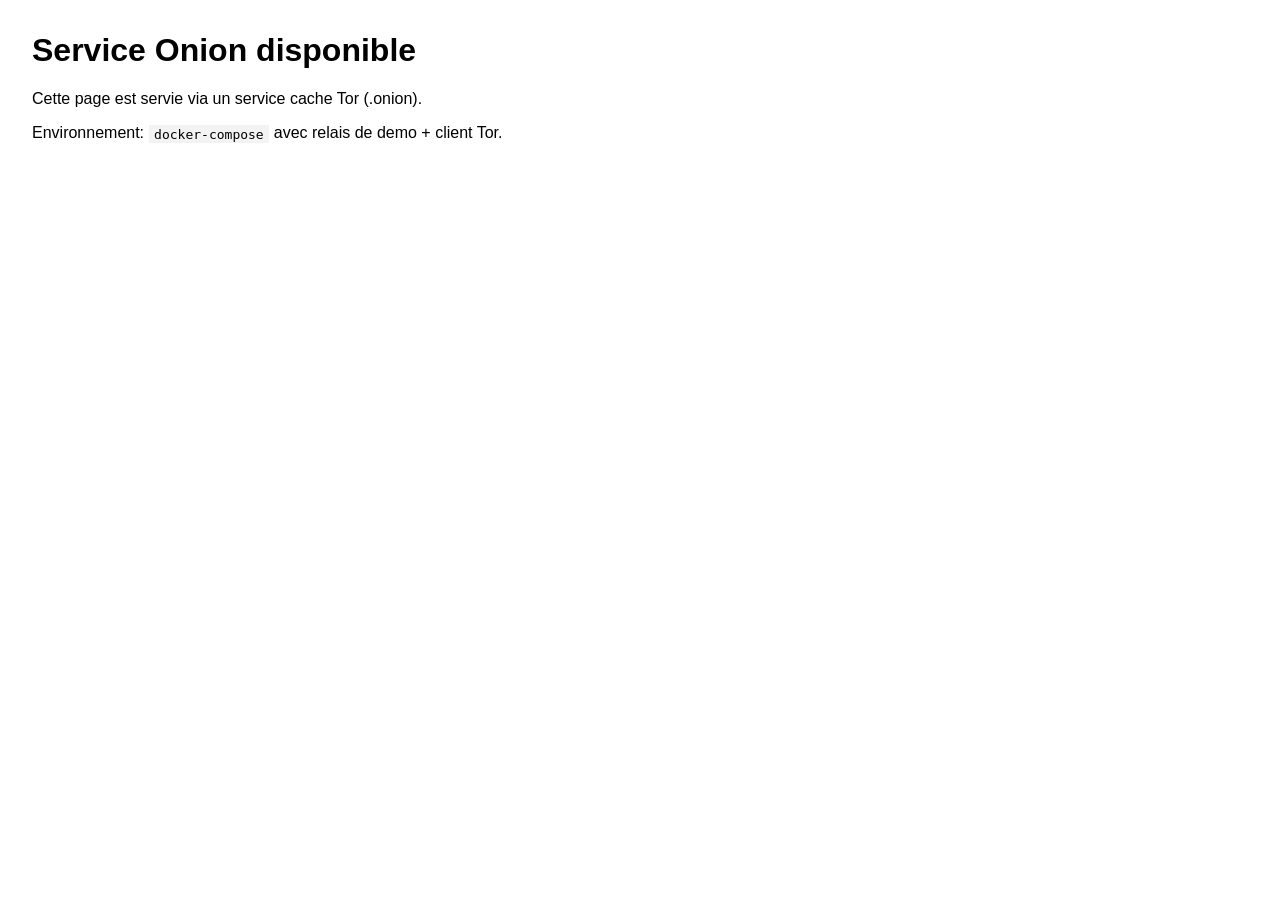
==== web/index.html @ bec4f0a8 "first commit" ====
<!DOCTYPE html>
<html lang="fr">
  <head>
    <meta charset="UTF-8" />
    <meta name="viewport" content="width=device-width, initial-scale=1.0" />
    <title>Demo Tor Onion</title>
    <style>
      body {
        font-family: Arial, sans-serif;
        margin: 2rem;
        max-width: 780px;
      }
      code {
        background: #f3f3f3;
        padding: 0.1rem 0.35rem;
      }
    </style>
  </head>
  <body>
    <h1>Service Onion disponible</h1>
    <p>Cette page est servie via un service cache Tor (.onion).</p>
    <p>
      Environnement: <code>docker-compose</code> avec relais de demo + client Tor.
    </p>
  </body>
</html>
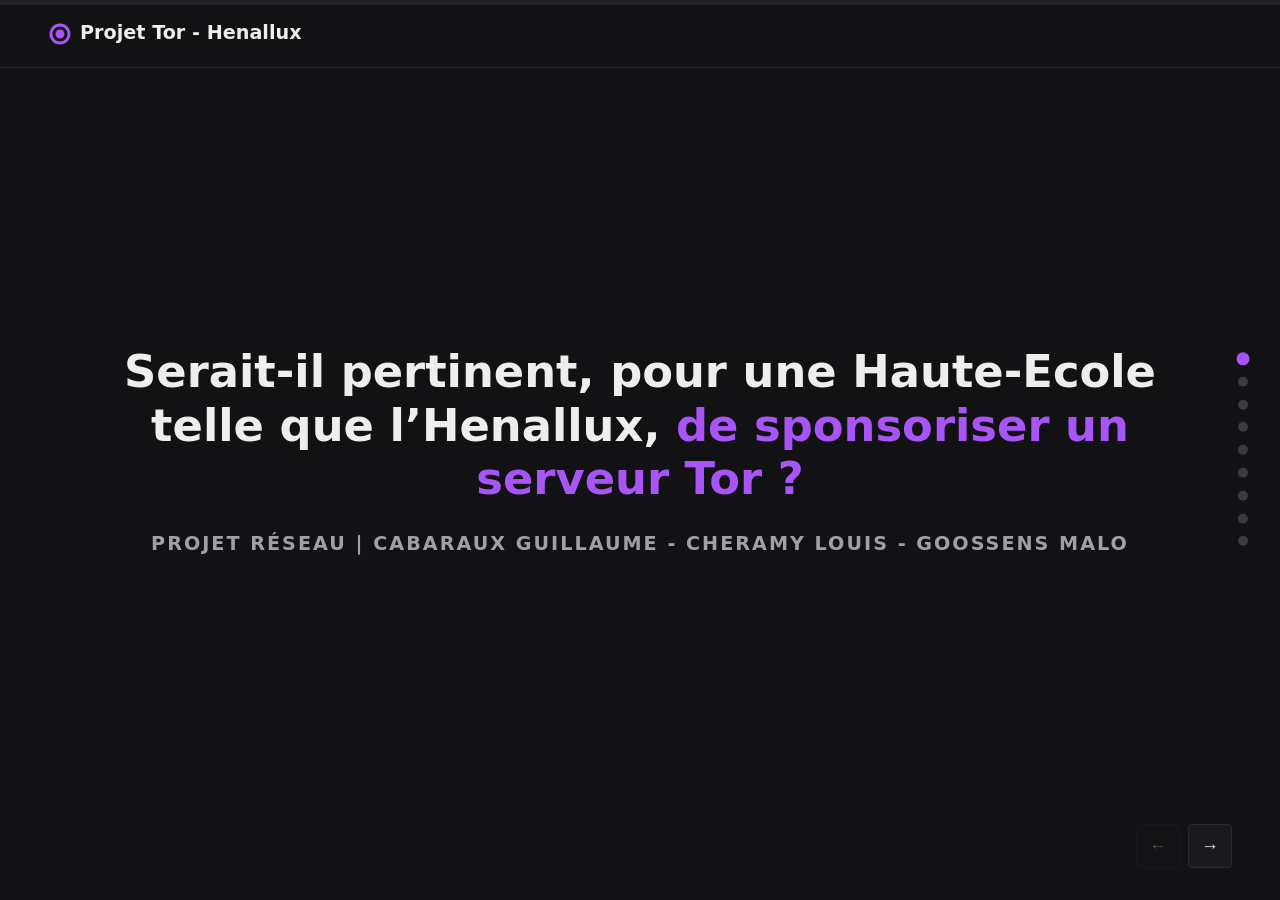
==== commit 52d5b6d4: "ajout de l'interface web en .onion + changement route dossier nginx" ====
--- a/web/index.html
+++ b/web/index.html
@@ -1,26 +1,379 @@
-<!DOCTYPE html>
+<!doctype html>
 <html lang="fr">
   <head>
     <meta charset="UTF-8" />
     <meta name="viewport" content="width=device-width, initial-scale=1.0" />
-    <title>Demo Tor Onion</title>
-    <style>
-      body {
-        font-family: Arial, sans-serif;
-        margin: 2rem;
-        max-width: 780px;
-      }
-      code {
-        background: #f3f3f3;
-        padding: 0.1rem 0.35rem;
-      }
-    </style>
+    <title>Tor à l'Henallux - Proposition de Serveur Relais</title>
+    <meta
+      name="description"
+      content="Analyse technique, légale, éthique et pédagogique pour l'implantation d'un relais Tor par l'Henallux."
+    />
+    <link rel="stylesheet" href="style.css" />
   </head>
+
   <body>
-    <h1>Service Onion disponible</h1>
-    <p>Cette page est servie via un service cache Tor (.onion).</p>
-    <p>
-      Environnement: <code>docker-compose</code> avec relais de demo + client Tor.
-    </p>
+    <div class="progress-container">
+      <div class="progress-bar" id="progressBar"></div>
+    </div>
+
+    <header class="top-header">
+      <div class="logo">
+        <svg class="logo-icon" viewBox="0 0 32 32">
+          <path
+            d="M16,2C8.28,2,2,8.28,2,16s6.28,14,14,14s14-6.28,14-14S23.72,2,16,2z M16,26c-5.52,0-10-4.48-10-10S10.48,6,16,6 s10,4.48,10,10S21.52,26,16,26z M16,10c-3.31,0-6,2.69-6,6s2.69,6,6,6s6-2.69,6-6S19.31,10,16,10z M16,14c-1.1,0-2,0.9-2,2 s0.9,2,2,2s2-0.9,2-2S17.1,14,16,14z"
+          />
+        </svg>
+        <span class="logo-text">Projet Tor - Henallux</span>
+      </div>
+    </header>
+
+    <nav class="dots-navigation" aria-label="Menu des slides">
+      <button class="dot-btn active" data-slide="0" aria-label="Introduction">
+        <span class="tooltip">Introduction</span>
+      </button>
+      <button class="dot-btn" data-slide="1" aria-label="Challenge">
+        <span class="tooltip">Le Tor University Challenge</span>
+      </button>
+      <button class="dot-btn" data-slide="2" aria-label="UNamur">
+        <span class="tooltip">Le relais Tor de l'Université de Namur</span>
+      </button>
+      <button class="dot-btn" data-slide="3" aria-label="Légal">
+        <span class="tooltip">Aspect Légal</span>
+      </button>
+      <button class="dot-btn" data-slide="4" aria-label="Éthique">
+        <span class="tooltip">Aspect Éthique</span>
+      </button>
+      <button class="dot-btn" data-slide="5" aria-label="Pédagogique">
+        <span class="tooltip">Aspect Pédagogique</span>
+      </button>
+      <button class="dot-btn" data-slide="6" aria-label="Technique">
+        <span class="tooltip">Aspect Technique</span>
+      </button>
+      <button class="dot-btn" data-slide="7" aria-label="Avantages">
+        <span class="tooltip">Avantages / Inconvénients</span>
+      </button>
+      <button class="dot-btn" data-slide="8" aria-label="Conclusion">
+        <span class="tooltip">Conclusion</span>
+      </button>
+    </nav>
+
+    <div class="navigation-arrows">
+      <button class="nav-arrow-btn" id="prevBtn" aria-label="Slide précédente">
+        ←
+      </button>
+      <button class="nav-arrow-btn" id="nextBtn" aria-label="Slide suivante">
+        →
+      </button>
+    </div>
+
+    <main class="slides-container" id="slidesContainer">
+      <!-- Slide 1: Introduction -->
+      <section class="slide active" id="slide-intro">
+        <div class="slide-content title-container">
+          <h1 class="slide-title-main">
+            Serait-il pertinent, pour une Haute-Ecole telle que l’Henallux,
+            <span class="accent-text">de sponsoriser un serveur Tor ?</span>
+          </h1>
+          <p class="slide-subtitle">
+            Projet Réseau | Cabaraux Guillaume - Cheramy Louis - Goossens Malo
+          </p>
+        </div>
+      </section>
+
+      <!-- Slide 2: Challenge -->
+      <section class="slide" id="slide-challenge">
+        <div class="slide-content">
+          <h2 class="slide-title">
+            Le Tor <span class="accent-text"> University Challenge</span>
+          </h2>
+          <div class="slide-layout">
+            <div class="slide-text">
+              <p>
+                Une initiative de l'<strong
+                  >EFF (Electronic Frontier Foundation)</strong
+                >
+                pour encourager les universités à soutenir la liberté
+                d'expression en ligne :
+              </p>
+              <ul>
+                <li>
+                  <strong>Participation globale :</strong> Plus de 45
+                  universités et institutions y participent déjà (dont
+                  l'UNamur).
+                </li>
+                <li>
+                  <strong>Hôtes idéaux :</strong> Les écoles disposent du haut
+                  débit, d'adresses IP libres et de compétences techniques.
+                </li>
+                <li>
+                  <strong>Opportunité pour l'Henallux :</strong> Contribuer aux
+                  libertés numériques mondiales au sein d'un réseau académique
+                  engagé.
+                </li>
+              </ul>
+            </div>
+          </div>
+        </div>
+      </section>
+
+      <!-- Slide 3: UNamur -->
+      <section class="slide" id="slide-unamur">
+        <div class="slide-content">
+          <h2 class="slide-title">
+            Le relai Tor de
+            <span class="accent-text">L'Université de Namur</span>
+          </h2>
+          <div class="slide-layout">
+            <div style="flex: 0.7; max-width: 250px">
+              <img
+                src="unamur.png"
+                alt="Université de Namur Logo"
+                style="
+                  width: 100%;
+                  border-radius: 8px;
+                  border: 1px solid var(--border-color);
+                "
+              />
+            </div>
+            <div class="slide-text">
+              <p>
+                Projet concret mené par <strong>Florentin Rochet</strong> et
+                <strong>Jules Dejaeghere</strong> de la Faculté d'Informatique :
+              </p>
+              <ul>
+                <li>
+                  <strong>UNamurCS01 (Juillet 2024) :</strong> Passage public
+                  rapide (<strong>40 MB/s</strong>) pour relayer la connexion
+                  des utilisateurs de Tor.
+                </li>
+                <li>
+                  <strong>UNamurCS02 (Avril 2026) :</strong> Entrée "secrète"
+                  (<strong>2,99 MB/s</strong>) pour aider à contourner les
+                  blocages dans les pays censurés.
+                </li>
+                <li>
+                  <strong>Double objectif :</strong> Apporter une aide citoyenne
+                  et former les étudiants en sécurité sur de vrais serveurs
+                  opérationnels.
+                </li>
+              </ul>
+            </div>
+          </div>
+        </div>
+      </section>
+
+      <!-- Slide 4: Aspect Légal -->
+      <section class="slide" id="slide-legal">
+        <div class="slide-content">
+          <h2 class="slide-title">
+            Aspect <span class="accent-text">Légal</span>
+          </h2>
+          <div class="slide-layout">
+            <div class="slide-text">
+              <ul>
+                <li>
+                  <strong>Nœud de sortie (À éviter) :</strong> Risque légal et
+                  administratif élevé. L'IP de l'école serait visible lors
+                  d'éventuels abus ou activités illégales.
+                </li>
+                <li>
+                  <strong>Relais intermédiaire (Recommandé) :</strong> Risque
+                  juridique nul. L'école sert uniquement d'aiguillage chiffré
+                  sans rien pouvoir déchiffrer.
+                </li>
+                <li>
+                  <strong>Responsabilité légale :</strong> La responsabilité
+                  civile ou pénale de l'école ne peut pas être engagée pour le
+                  trafic qui y transite.
+                </li>
+              </ul>
+            </div>
+          </div>
+        </div>
+      </section>
+
+      <!-- Slide 5: Aspect Éthique -->
+      <section class="slide" id="slide-ethical">
+        <div class="slide-content">
+          <h2 class="slide-title">
+            Aspect <span class="accent-text">Éthique</span>
+          </h2>
+          <div class="slide-layout">
+            <div class="slide-text">
+              <ul>
+                <li>
+                  <strong>Liberté d'expression :</strong> Soutenir activement
+                  l'accès libre à l'information (journalistes, lanceurs
+                  d'alerte, citoyens censurés).
+                </li>
+                <li>
+                  <strong>Rôle académique :</strong> Un engagement fort pour une
+                  Haute-École, à l'image d'institutions comme le MIT ou
+                  l'UNamur.
+                </li>
+                <li>
+                  <strong>Utilité publique :</strong> Contribuer à la robustesse
+                  et à l'indépendance d'un réseau internet mondial solidaire.
+                </li>
+              </ul>
+            </div>
+          </div>
+        </div>
+      </section>
+
+      <!-- Slide 6: Aspect Pédagogique -->
+      <section class="slide" id="slide-pedagogical">
+        <div class="slide-content">
+          <h2 class="slide-title">
+            Aspect <span class="accent-text">Pédagogique</span>
+          </h2>
+          <div class="slide-layout">
+            <div class="slide-text">
+              <ul>
+                <li>
+                  <strong>Travaux pratiques réels :</strong> Sortir des
+                  simulations pour configurer et sécuriser un vrai serveur Linux
+                  connecté à Internet.
+                </li>
+                <li>
+                  <strong>Compétences réseau :</strong> Apprendre la gestion de
+                  la bande passante, l'isolation réseau et la cybersécurité
+                  appliquée.
+                </li>
+                <li>
+                  <strong>Responsabilisation :</strong> Sensibiliser les
+                  étudiants à la gestion de services critiques et aux enjeux de
+                  protection de la vie privée.
+                </li>
+              </ul>
+            </div>
+          </div>
+        </div>
+      </section>
+
+      <!-- Slide 7: Aspect Technique -->
+      <section class="slide" id="slide-tech">
+        <div class="slide-content">
+          <h2 class="slide-title">
+            Aspect
+            <span class="accent-text">Technique</span>
+          </h2>
+          <div class="slide-layout">
+            <div class="slide-text">
+              <p>
+                Prérequis simples pour installer un
+                <strong>relais intermédiaire</strong> :
+              </p>
+              <ul>
+                <li>
+                  <strong>Machine (Serveur / VM) :</strong> Serveur Linux
+                  (Debian ou Ubuntu) à maintenir à jour.
+                </li>
+                <li>
+                  <strong>Bande passante :</strong> Connexion stable, idéalement
+                  de <strong>100+ Mbps</strong>.
+                </li>
+                <li>
+                  <strong>Processeur (CPU) :</strong> Puissance correcte sur un
+                  seul cœur (Tor n'utilise qu'un seul thread par instance).
+                </li>
+                <li>
+                  <strong>Adresse IP dédiée :</strong> IP publique dédiée pour
+                  éviter tout blocage éventuel sur le réseau principal de
+                  l'école.
+                </li>
+              </ul>
+            </div>
+          </div>
+        </div>
+      </section>
+
+      <!-- Slide 8: Avantages / Inconvénients -->
+      <section class="slide" id="slide-comparison">
+        <div class="slide-content">
+          <h2 class="slide-title">
+            Avantages et
+            <span class="accent-text">Inconvénients</span>
+          </h2>
+          <div class="pros-cons-grid">
+            <div class="pc-card pros">
+              <h3>Avantages</h3>
+              <ul class="pc-list">
+                <li>
+                  <strong>Risque légal nul :</strong> Le relais ne fait que
+                  transmettre du trafic chiffré sans s'exposer directement.
+                </li>
+                <li>
+                  <strong>Apprentissage étudiant :</strong> TP concret de
+                  réseau, sécurité et administration Linux.
+                </li>
+                <li>
+                  <strong>Engagement solidaire :</strong> Aide active aux
+                  internautes censurés dans le monde.
+                </li>
+                <li>
+                  <strong>Maintenance minime :</strong> Le système fonctionne de
+                  manière autonome une fois installé.
+                </li>
+              </ul>
+            </div>
+
+            <div class="pc-card cons">
+              <h3>Inconvénients</h3>
+              <ul class="pc-list">
+                <li>
+                  <strong>Bande passante :</strong> Besoin d'une connexion
+                  internet stable (100+ Mbps).
+                </li>
+                <li>
+                  <strong>IP publique dédiée :</strong> Nécessaire pour
+                  préserver le réseau principal de l'école de tout blocage.
+                </li>
+                <li>
+                  <strong>Suivi technique :</strong> Surveillance et mises à
+                  jour de sécurité de temps en temps.
+                </li>
+              </ul>
+            </div>
+          </div>
+        </div>
+      </section>
+
+      <!-- Slide 9: Conclusion -->
+      <section class="slide" id="slide-conclusion">
+        <div class="slide-content">
+          <h2 class="slide-title">
+            Réponse à la <span class="accent-text">question de recherche</span>
+          </h2>
+          <div class="slide-layout">
+            <div class="slide-text">
+              <p>
+                <strong
+                  >Serait-il pertinent pour une Haute-Ecole telle que l’Henallux
+                  de sponsoriser un serveur Tor ?</strong
+                >
+              </p>
+              <ul>
+                <li>
+                  <strong>La réponse est oui :</strong> C'est un projet à fort
+                  impact pédagogique et solidaire.
+                </li>
+                <li>
+                  <strong>Condition stricte :</strong> Choisir uniquement un
+                  <strong>relais intermédiaire (Middle Relay)</strong> et
+                  refuser le nœud de sortie.
+                </li>
+                <li>
+                  <strong>Bilan :</strong> Projet formateur en informatique,
+                  engagement sociétal fort et risque juridique nul.
+                </li>
+              </ul>
+            </div>
+          </div>
+        </div>
+      </section>
+    </main>
+
+    <script src="app.js"></script>
   </body>
 </html>
--- a/web/style.css
+++ b/web/style.css
@@ -0,0 +1,343 @@
+/* --- Base Theme (Exactly 3 Colors, Dark Background) ---
+   1. Background: Dark charcoal (#121214)
+   2. Text: Off-white (#eeeeee)
+   3. Accent: Purple (#a855f7)
+--- */
+
+*,
+*::before,
+*::after {
+  box-sizing: border-box;
+  margin: 0;
+  padding: 0;
+}
+
+:root {
+  --bg-page: #121214;
+  --text-main: #eeeeee;
+  --text-muted: #a0a0a5;
+  --accent-color: #a855f7;
+  --border-color: #2a2a2e;
+  --font-family:
+    system-ui, -apple-system, BlinkMacSystemFont, "Segoe UI", Roboto, Helvetica,
+    Arial, sans-serif;
+  --slide-padding: 4rem 2rem;
+}
+
+html,
+body {
+  height: 100vh;
+  overflow: hidden;
+  background-color: var(--bg-page);
+  color: var(--text-main);
+  font-family: var(--font-family);
+  line-height: 1.5;
+}
+
+/* --- Slide Container (Scroll Snap) --- */
+.slides-container {
+  height: 100vh;
+  overflow-y: auto;
+  scroll-snap-type: y mandatory;
+  scrollbar-width: none;
+  position: relative;
+}
+
+.slides-container::-webkit-scrollbar {
+  display: none;
+}
+
+/* --- Fullscreen Slide Layout --- */
+.slide {
+  height: 100vh;
+  width: 100%;
+  scroll-snap-align: start;
+  scroll-snap-stop: always;
+  display: flex;
+  justify-content: center;
+  align-items: center;
+  padding: var(--slide-padding);
+  background-color: var(--bg-page);
+}
+
+/* Slide content matches full width but is bounded */
+.slide-content {
+  max-width: 1100px;
+  width: 100%;
+  margin: 0 auto;
+  display: flex;
+  flex-direction: column;
+  height: 80%;
+  justify-content: center;
+}
+
+/* --- Typography --- */
+h1,
+h2,
+h3,
+h4 {
+  color: var(--text-main);
+  font-weight: 700;
+  margin-bottom: 1rem;
+}
+
+.slide-title {
+  font-size: 2.5rem;
+  border-bottom: 2px solid var(--accent-color);
+  padding-bottom: 0.5rem;
+  margin-bottom: 2rem;
+}
+
+.accent-text {
+  color: var(--accent-color) !important;
+}
+
+p {
+  font-size: 2rem;
+  color: var(--text-main);
+  margin-bottom: 1.25rem;
+}
+
+ul {
+  margin-bottom: 1.25rem;
+  padding-left: 2rem;
+}
+
+li {
+  margin-bottom: 1.5rem;
+  color: var(--text-main);
+  font-size: 2rem;
+}
+
+/* --- Top Header & Progress Bar --- */
+header.top-header {
+  position: fixed;
+  top: 0;
+  left: 0;
+  width: 100%;
+  padding: 1.2rem 3rem;
+  display: flex;
+  justify-content: space-between;
+  align-items: center;
+  z-index: 10;
+  background: var(--bg-page);
+  border-bottom: 1px solid var(--border-color);
+}
+
+.logo {
+  display: flex;
+  align-items: center;
+  gap: 0.5rem;
+  font-size: 1.2rem;
+  font-weight: 700;
+}
+
+.logo-icon {
+  width: 24px;
+  height: 24px;
+  fill: var(--accent-color);
+}
+
+.progress-container {
+  position: fixed;
+  top: 0;
+  left: 0;
+  width: 100%;
+  height: 5px;
+  z-index: 11;
+  background: #222225;
+}
+
+.progress-bar {
+  height: 100%;
+  width: 0%;
+  background-color: var(--accent-color);
+  transition: width 0.25s ease;
+}
+
+/* --- Slide Indicators (Dots) --- */
+.dots-navigation {
+  position: fixed;
+  right: 2rem;
+  top: 50%;
+  transform: translateY(-50%);
+  display: flex;
+  flex-direction: column;
+  gap: 0.8rem;
+  z-index: 10;
+}
+
+.dot-btn {
+  width: 10px;
+  height: 10px;
+  border-radius: 50%;
+  background: #3a3a40;
+  border: none;
+  cursor: pointer;
+  transition: all 0.2s ease;
+  position: relative;
+}
+
+.dot-btn:hover,
+.dot-btn.active {
+  background: var(--accent-color);
+  transform: scale(1.3);
+}
+
+.dot-btn .tooltip {
+  position: absolute;
+  right: 30px;
+  top: 50%;
+  transform: translateY(-50%);
+  background: #222225;
+  color: #ffffff;
+  padding: 0.3rem 0.6rem;
+  border: 1px solid var(--border-color);
+  border-radius: 4px;
+  font-size: 0.8rem;
+  white-space: nowrap;
+  opacity: 0;
+  pointer-events: none;
+  transition: opacity 0.2s ease;
+}
+
+.dot-btn:hover .tooltip {
+  opacity: 1;
+}
+
+/* --- Navigation Arrows --- */
+.navigation-arrows {
+  position: fixed;
+  bottom: 2rem;
+  right: 3rem;
+  display: flex;
+  gap: 0.5rem;
+  z-index: 10;
+}
+
+.nav-arrow-btn {
+  width: 44px;
+  height: 44px;
+  border-radius: 4px;
+  border: 1px solid var(--border-color);
+  background: #1a1a1e;
+  cursor: pointer;
+  color: var(--text-main);
+  display: flex;
+  align-items: center;
+  justify-content: center;
+  transition: all 0.2s ease;
+  font-size: 1.1rem;
+}
+
+.nav-arrow-btn:hover {
+  border-color: var(--accent-color);
+  background: #221a2b;
+  color: var(--accent-color);
+}
+
+/* --- Slide 1: Introduction --- */
+.title-container {
+  text-align: center;
+  padding: 2rem;
+}
+
+.slide-subtitle {
+  font-size: 1.2rem;
+  text-transform: uppercase;
+  letter-spacing: 2px;
+  color: var(--text-muted);
+  font-weight: 600;
+}
+
+.slide-title-main {
+  font-size: 2.8rem;
+  margin: 1.5rem 0;
+  line-height: 1.2;
+}
+
+/* --- Reusable Slide Layout and Text --- */
+.slide-layout {
+  display: flex;
+  gap: 3rem;
+  align-items: center;
+}
+
+.slide-text {
+  flex: 1.3;
+}
+
+/* --- Slide 9: Pros / Cons --- */
+.pros-cons-grid {
+  display: grid;
+  grid-template-columns: repeat(2, 1fr);
+  gap: 2rem;
+}
+
+.pc-card {
+  border: 1px solid var(--border-color);
+  border-radius: 8px;
+  padding: 2rem;
+  background: #18181c;
+}
+
+.pc-card.pros {
+  border-top: 3px solid #2e7d32;
+}
+
+.pc-card.cons {
+  border-top: 3px solid #d32f2f;
+}
+
+.pc-card h3 {
+  font-size: 1.3rem;
+  margin-bottom: 1.25rem;
+}
+
+.pc-list {
+  list-style: none;
+  padding-left: 0;
+}
+
+.pc-list li {
+  font-size: 1.2rem;
+  margin-bottom: 1.2rem;
+  padding-left: 1.25rem;
+  position: relative;
+}
+
+.pc-list li::before {
+  position: absolute;
+  left: 0;
+  font-weight: bold;
+}
+
+.pc-card.pros li::before {
+  content: "✓ ";
+  color: #81c784;
+}
+
+.pc-card.cons li::before {
+  content: "× ";
+  color: #e57373;
+}
+
+/* --- Responsive Layouts --- */
+@media (max-width: 900px) {
+  .pros-cons-grid {
+    grid-template-columns: 1fr;
+  }
+  .slide-layout {
+    flex-direction: column;
+    text-align: center;
+  }
+  .slide-content {
+    height: auto;
+    padding: 2rem 0;
+  }
+  .slide {
+    height: auto;
+    min-height: 100vh;
+    overflow-y: auto;
+  }
+}
